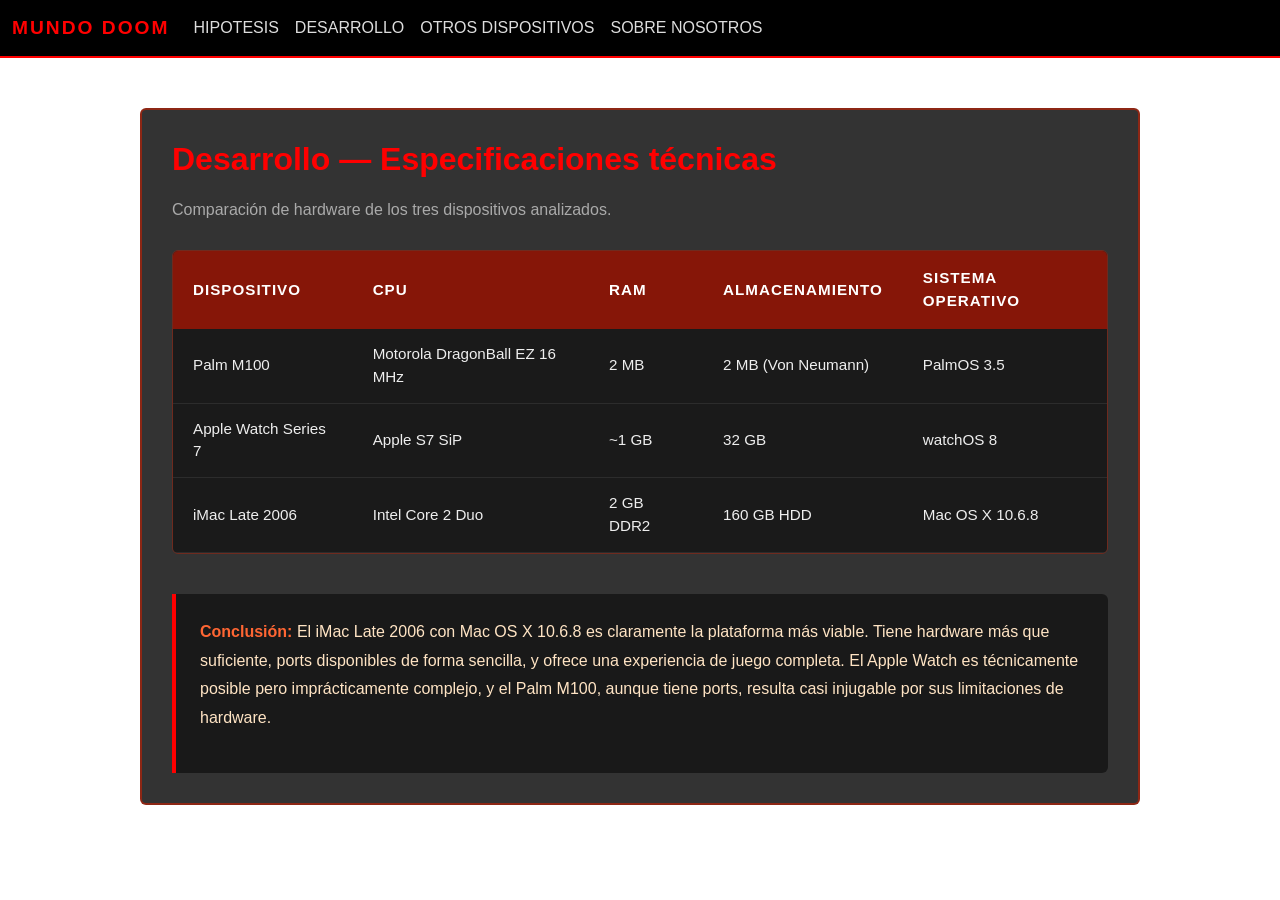
==== Desarrollo.html @ ed7fc678 "Add files via upload total" ====
<!DOCTYPE html>
<html lang="es">
<head>
  <meta charset="UTF-8">
  <meta name="viewport" content="width=device-width, initial-scale=1">
  <link href="https://cdn.jsdelivr.net/npm/bootstrap@5.3.8/dist/css/bootstrap.min.css" rel="stylesheet">
  <title>DOOM World — Desarrollo</title>
  <script defer src="https://cdn.jsdelivr.net/npm/bootstrap@5.3.8/dist/js/bootstrap.bundle.min.js"></script>
  <link rel="stylesheet" href="style.css">
</head>
<body>

<!-- NAVBAR -->
<nav class="navbar navbar-expand-lg navbar-dark">
  <div class="container-fluid">
    <a class="navbar-brand" href="INDEX.html">MUNDO DOOM</a>
    <button class="navbar-toggler" type="button" data-bs-toggle="collapse" data-bs-target="#navbarNav" aria-controls="navbarNav" aria-expanded="false" aria-label="Toggle navigation">
      <span class="navbar-toggler-icon"></span>
    </button>
    <div class="collapse navbar-collapse" id="navbarNav">
      <ul class="navbar-nav">
        <li class="nav-item"><a class="nav-link" href="Hipotesis.html">HIPOTESIS</a></li>
        <li class="nav-item"><a class="nav-link" href="Desarrollo.html">DESARROLLO</a></li>
        <li class="nav-item"><a class="nav-link" href="viable.html"> OTROS DISPOSITIVOS</a></li>
        <li class="nav-item"><a class="nav-link" href="Sobrenosotros.html">SOBRE NOSOTROS</a></li>
      </ul>
    </div>
  </div>
</nav>

<div class="caja">
  <h2 > <b>Desarrollo — Especificaciones técnicas</b></h2>
  <p style="color: #aaa; margin-bottom: 28px;">
    Comparación de hardware de los tres dispositivos analizados.
  </p>

  <div class="tabla-wrap">
    <table>
      <thead>
        <tr>
          <th>Dispositivo</th>
          <th>CPU</th>
          <th>RAM</th>
          <th>Almacenamiento</th>
          <th>Sistema Operativo</th>
        </tr>
      </thead>
      <tbody>
        <tr>
          <td>Palm M100</td>
          <td>Motorola DragonBall EZ 16 MHz</td>
          <td>2 MB</td>
          <td>2 MB (Von Neumann)</td>
          <td>PalmOS 3.5</td>
        </tr>
        <tr>
          <td>Apple Watch Series 7</td>
          <td>Apple S7 SiP</td>
          <td>~1 GB</td>
          <td>32 GB</td>
          <td>watchOS 8</td>
        </tr>
        <tr>
          <td>iMac Late 2006</td>
          <td>Intel Core 2 Duo</td>
          <td>2 GB DDR2</td>
          <td>160 GB HDD</td>
          <td>Mac OS X 10.6.8</td>
        </tr>
      </tbody>
    </table>
  </div>
  <div class="conclusion">
    <p>
      <strong style="color: #ff6633;">Conclusión:</strong> El iMac Late 2006 con Mac OS X 10.6.8 es claramente la plataforma más viable.
      Tiene hardware más que suficiente, ports disponibles de forma sencilla, y ofrece una experiencia
      de juego completa. El Apple Watch es técnicamente posible pero imprácticamente complejo,
      y el Palm M100, aunque tiene ports, resulta casi injugable por sus limitaciones de hardware.
    </p>
  </div>
</div>

</body>
</html>
---- style.css ----
* {
  box-sizing: border-box;
  margin: 0;
  padding: 0;
}

body {
  background-image: url("imagenes/doom-eternal-4k-j3eodjac3otl2223.jpg");
  background-size: cover;
  background-position: center;
  background-repeat: no-repeat;
  background-attachment: fixed;
  min-height: 100vh;
  font-family: Arial, Helvetica, sans-serif;
  color: bisque;
}


.navbar {
  background-color: rgb(0, 0, 0) !important;
  border-bottom: 2px solid #ff0000;
  position: sticky;
  top: 0;
  z-index: 1000;
}

.navbar-brand {
  color: #ff0000 !important;
  font-weight: bold;
  font-size: 1.2rem;
  letter-spacing: 2px;
  text-transform: uppercase;
}

.nav-link {
  color: #ddd !important;
  transition: color 0.2s;
  
}

.nav-link:hover {
  color: #ff0000 !important;
}

/* ===== CAJA PRINCIPAL ===== */
.caja {
  background-color: rgba(0, 0, 0, 0.80);
  border: 2px solid rgba(200, 30, 0, 0.6);
  border-radius: 6px;
  padding: 30px;
  margin: 50px auto;
  max-width: 1000px;
  color: bisque;
}

.caja h1, .caja h2, .caja h3 {
  color: #ff0000;
  margin-bottom: 20px;
}


.contenedor-index {
  display: flex;
  flex-wrap: wrap;
  gap: 0;
  width: 100%;
  min-height: 400px;
}

.imagen-eset-wrap {
  flex: 1 1 50%;
  min-width: 0;
}

.imagen-eset-wrap img {
  width: 100%;
  height: 100%;
  object-fit: cover;
  object-position: center;
  display: block;
}

.info-eset {
  flex: 1 1 50%;
  min-width: 0;
  height: 100%;
  display: flex;
  flex-direction: column;
  align-items: center;
  justify-content: center;
  gap: 12px;
  background-color: rgba(15, 15, 15, 0.938);
  padding: 50px 40px;
  border-left: 3px solid #ff0000;
  text-align: center;
}

.info-eset h1 {
  font-size: 1.6rem;
  color: #ffffff;
  letter-spacing: 1px;
}

.info-eset h2, .info-eset h3 {
  color: bisque;
  font-size: 1.1rem;
}

.info-eset a {
  color: #ff0000;
  text-decoration: none;
}

.info-eset a:hover {
  text-decoration: underline;
}

@media (max-width: 768px) {
  .contenedor-index {
    flex-direction: column;
  }

  .imagen-eset-wrap,
  .info-eset {
    flex: 1 1 100%;
    width: 100%;
  }
}

.logo-escuela {
  width: 270px;
  height: 270px;
  object-fit: contain;
  margin-bottom: 10px;
}

.doom-logo-section {
  text-align: center;
  padding: 0px 20px;
  background-color: rgba(0,0,0);
  position: sticky;        
  top: 56px;               
  z-index: 999;         
}

.doom-logo-section img {
  width: 160px;
  height: 120px;
  object-fit: contain;
}

/* ===== INTRO TEXT ===== */
.intro-texto {
  max-width: 800px;
  margin: 0 auto 50px;
  text-align: center;
  padding: 0 20px;
}

.intro-texto p {
  font-size: 1.1rem;
  line-height: 1.8;
  color: bisque;
}

/* ===== TABLA ===== */
.tabla-wrap {
  overflow-x: auto;
  border-radius: 6px;
  border: 1px solid rgba(200, 30, 0, 0.4);
}

table {
  width: 100%;
  border-collapse: collapse;
  color: #eee;
  background-color: #1a1a1a;
}

thead {
  background-color: rgba(180, 20, 0, 0.7);
}

th {
  color: #fff;
  padding: 16px 20px;
  text-align: left;
  font-size: 0.95rem;
  letter-spacing: 1px;
  text-transform: uppercase;
}

td {
  border-bottom: 1px solid rgba(255, 255, 255, 0.08);
  padding: 14px 20px;
  text-align: left;
  font-size: 0.95rem;
}

tr:hover td {
  background-color: rgba(200, 50, 0, 0.15);
}

/* ===== VIABLE PAGE ===== */
.viable-grid {
  display: grid;
  grid-template-columns: repeat(auto-fit, minmax(260px, 1fr));
  gap: 24px;
  margin-top: 30px;
}

.viable-card {
  background-color: rgba(20, 20, 20, 0.9);
  border: 1px solid rgba(200, 30, 0, 0.5);
  border-radius: 6px;
  padding: 28px 24px;
  transition: border-color 0.2s;
}

.viable-card:hover {
  border-color: #ff0000;
}

.viable-card h3 {
  color: #ff0000;
  margin-bottom: 10px;
  font-size: 1.15rem;
}

.viable-card p {
  color: #ccc;
  font-size: 0.95rem;
  line-height: 1.7;
}

.badge-viable {
  display: inline-block;
  background-color: rgba(200, 30, 0, 0.8);
  color: #fff;
  font-size: 0.75rem;
  padding: 3px 10px;
  border-radius: 4px;
  margin-bottom: 14px;
  text-transform: uppercase;
  letter-spacing: 1px;
}

.conclusion {
  margin-top: 40px;
  padding: 24px;
  border-left: 4px solid #ff0000;
  background-color: rgba(0, 0, 0, 0.5);
  border-radius: 0 6px 6px 0;
}

.conclusion p {
  color: bisque;
  font-size: 1rem;
  line-height: 1.8;
}
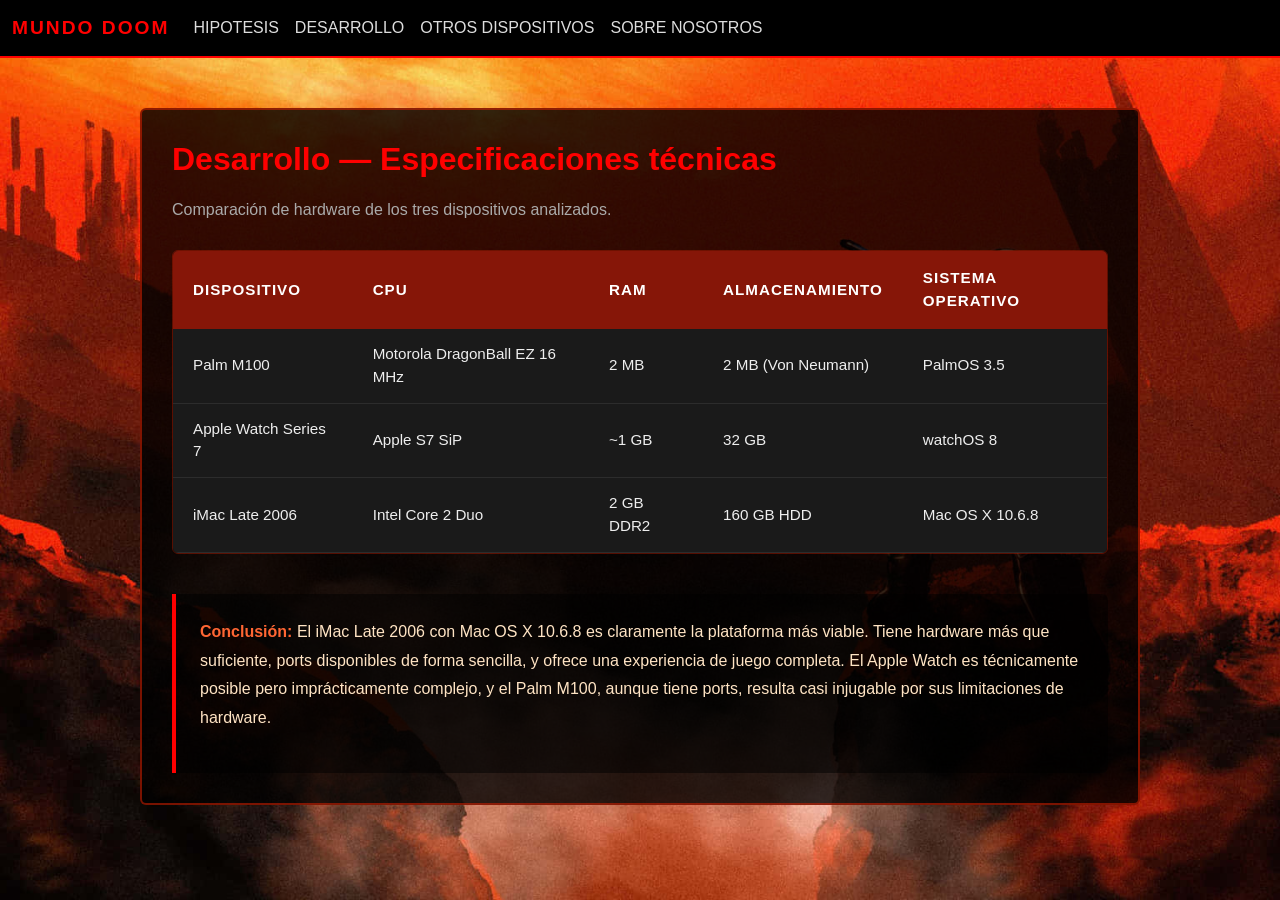
==== commit 0bd18595: "Update Desarrollo.html" ====
--- a/Desarrollo.html
+++ b/Desarrollo.html
@@ -13,7 +13,7 @@
 <!-- NAVBAR -->
 <nav class="navbar navbar-expand-lg navbar-dark">
   <div class="container-fluid">
-    <a class="navbar-brand" href="INDEX.html">MUNDO DOOM</a>
+    <a class="navbar-brand" href="index.html">MUNDO DOOM</a>
     <button class="navbar-toggler" type="button" data-bs-toggle="collapse" data-bs-target="#navbarNav" aria-controls="navbarNav" aria-expanded="false" aria-label="Toggle navigation">
       <span class="navbar-toggler-icon"></span>
     </button>
